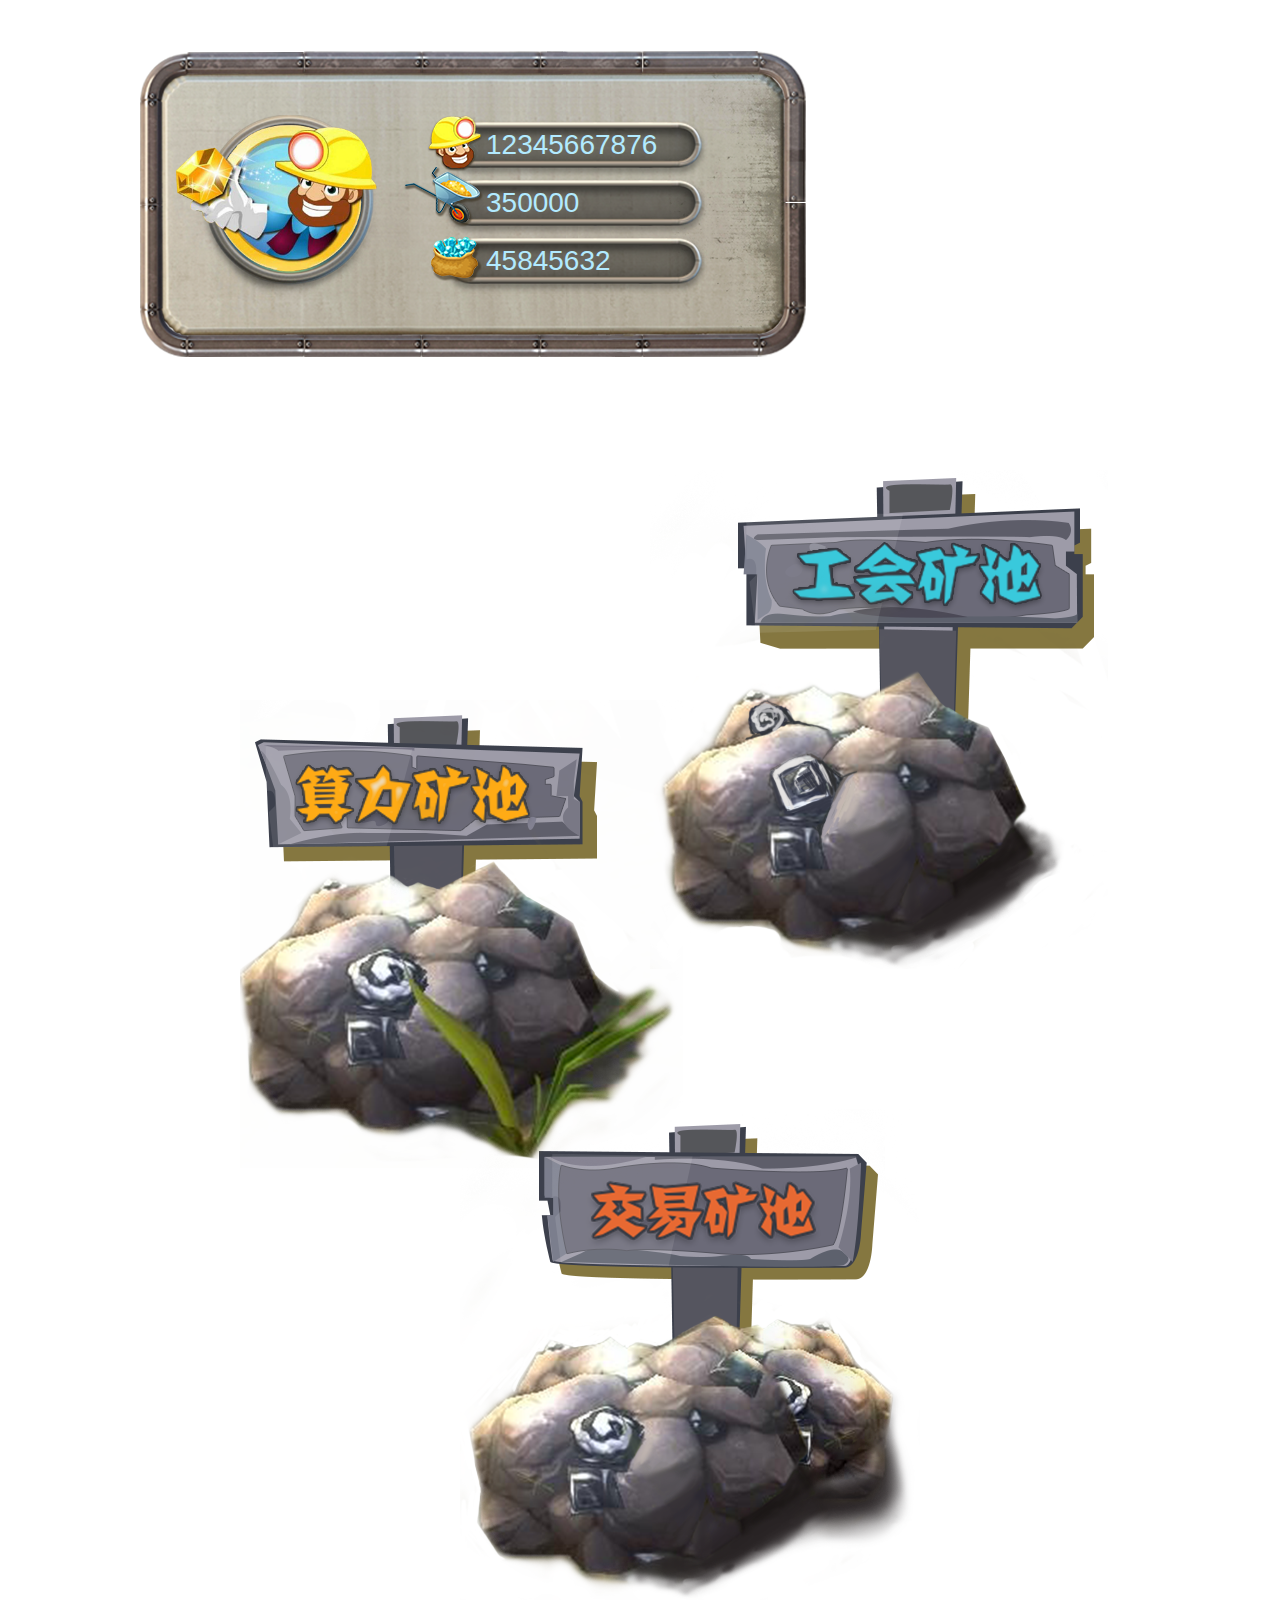
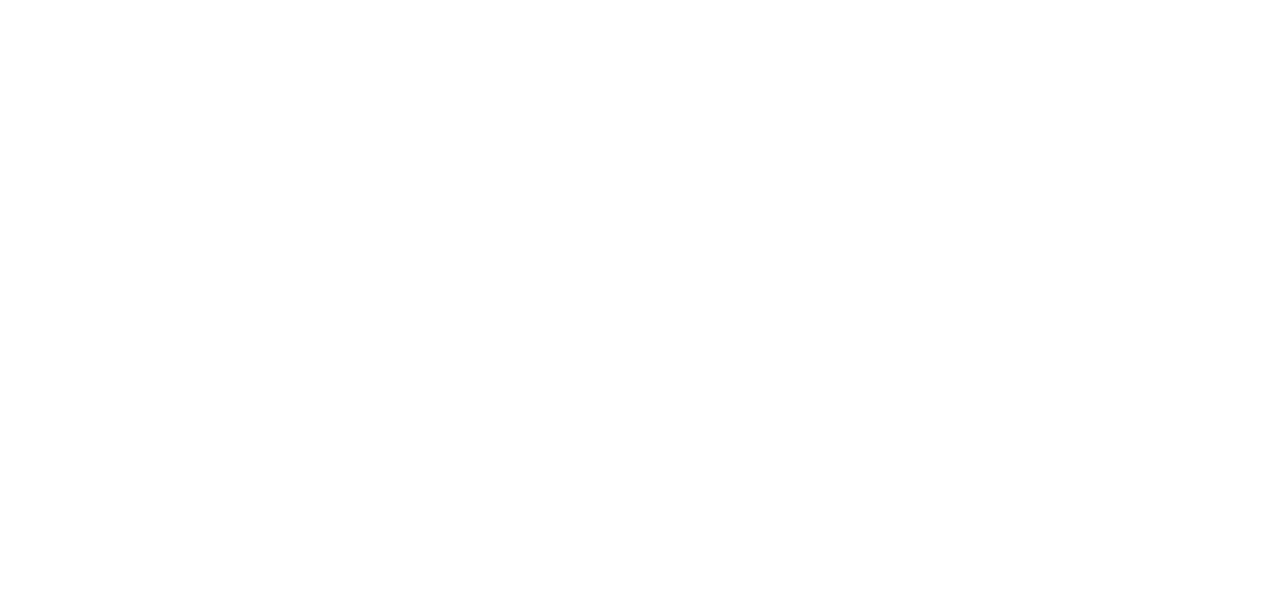
==== index.html @ 82f3ab74 "首页未完成2018-03-07" ====
<!DOCTYPE html>
<html>
<head>
    <meta charset="utf-8">
    <meta name="viewport" content="initial-scale=1.0, maximum-scale=1.0, user-scalable=no" />
    <link rel="stylesheet" type="text/css" href="css/reset.css"/>
    <link rel="stylesheet" type="text/css" href="css/layout.css"/>
    <title></title>
</head>
<body>
	<div id="" class="container">
		<div id="" class="head-area head-portrait-bg clearfix">
			<img src="img/head-portrait.png" width="211" class="head-portrait"/>
			<div class="head-info">
				<div class="head-info-item">
					<img src="img/icon-user.png" class="head-info-icon"/>
					<div class="head-info-text">12345667876</div>
				</div>
				<div class="head-info-item">
					<img src="img/icon-saled-ks.png" class="head-info-icon"/>
					<div class="head-info-text">350000</div>
				</div>
				<div class="head-info-item">
					<img src="img/icon-bought-ks.png" class="head-info-icon"/>
					<div class="head-info-text">45845632</div>
				</div>
			</div>
		</div>
		<div class="pool-group">
			<a href="" class="pool-item union-mineral-pool">
				<img src="img/union-mineral-pool.png" width="482"/>
			</a>
			<a href="" class="pool-item trading-pool">
				<img src="img/trading-pool.png" width="460"/>
			</a>
			<a href="" class="pool-item calculating-force-ore-pool">
				<img src="img/calculating-force-ore-pool.png" width="443"/>
			</a>
		</div>
	</div>
</body>
</html>
---- css/layout.css ----
/****************************************公共默认样式********************************************/

html,
body {
	font-family: 'PingFangTC-Regular', 'pingfang SC', 'STHeitiSC-Light', 'Helvetica-Light', arrial, sans-serif;
}
body {
	/*height: 100vh;
	overflow: hidden;*/
}
input,
button,
textarea,
select,
div {
	outline: none;
	box-sizing: border-box;
}
.hidden {
	display: none;
}
img{
	display: block;
}
.clearfix:before,
.clearfix:after {
    display: table;
    content: " ";
}
.clearfix:after {
    clear: both;
}
.clearfix{
    zoom: 1;
}


/*首页*/
.container {
	max-width: 1080px;
	height: 2208px;
	margin: 0 auto;
	overflow: auto;
	position: relative;
}
.head-area.head-portrait-bg {
	margin: 50px auto auto 40px;
	padding: 60px 30px;
	width: 666px;
	height: 307px;
	background: url(../img/head-portrait-bg.png) no-repeat;
}
.head-area .head-portrait{
	margin-right: 27px;
	float: left;
}
.head-area .head-info{
	width: 270px;
	padding-left: 33px;
	float: left;
}
.head-area .head-info .head-info-item{
	width: 267px;
	height: 58px;
	padding: 0 45px;
	position: relative;
	background: url(../img/head-item-bg.png) no-repeat;
}
.head-area .head-info .head-info-item:first-child{
	margin-top: 10px;
}
.head-area .head-info-item .head-info-icon{
	width: 84px;
	height: 64px;
	position: absolute;
	top: -15px;
	left: -41px;
}
.head-area .head-info-item:first-child .head-info-icon{
	top: -10px;
	left: -31px;
}
.head-area .head-info-item:last-child .head-info-icon{
	top: -9px;
	left: -29px;
}
.head-area .head-info-item .head-info-text{
	width: 100%;
	height: 100%;
	padding-top: 4px;
	padding-bottom: 12px;
	line-height: 42px;
	font-size: 28px;
	color: #b2eaff;
	overflow: hidden;
}
.pool-group .union-mineral-pool{
	position: absolute;
	top: 470px;
	right: 48px;
}
.pool-group .calculating-force-ore-pool{
	position: absolute;
	top: 700px;
	left: 140px;
}
.pool-group .trading-pool{
	position: absolute;
	right: 260px;
	bottom: 608px;
}
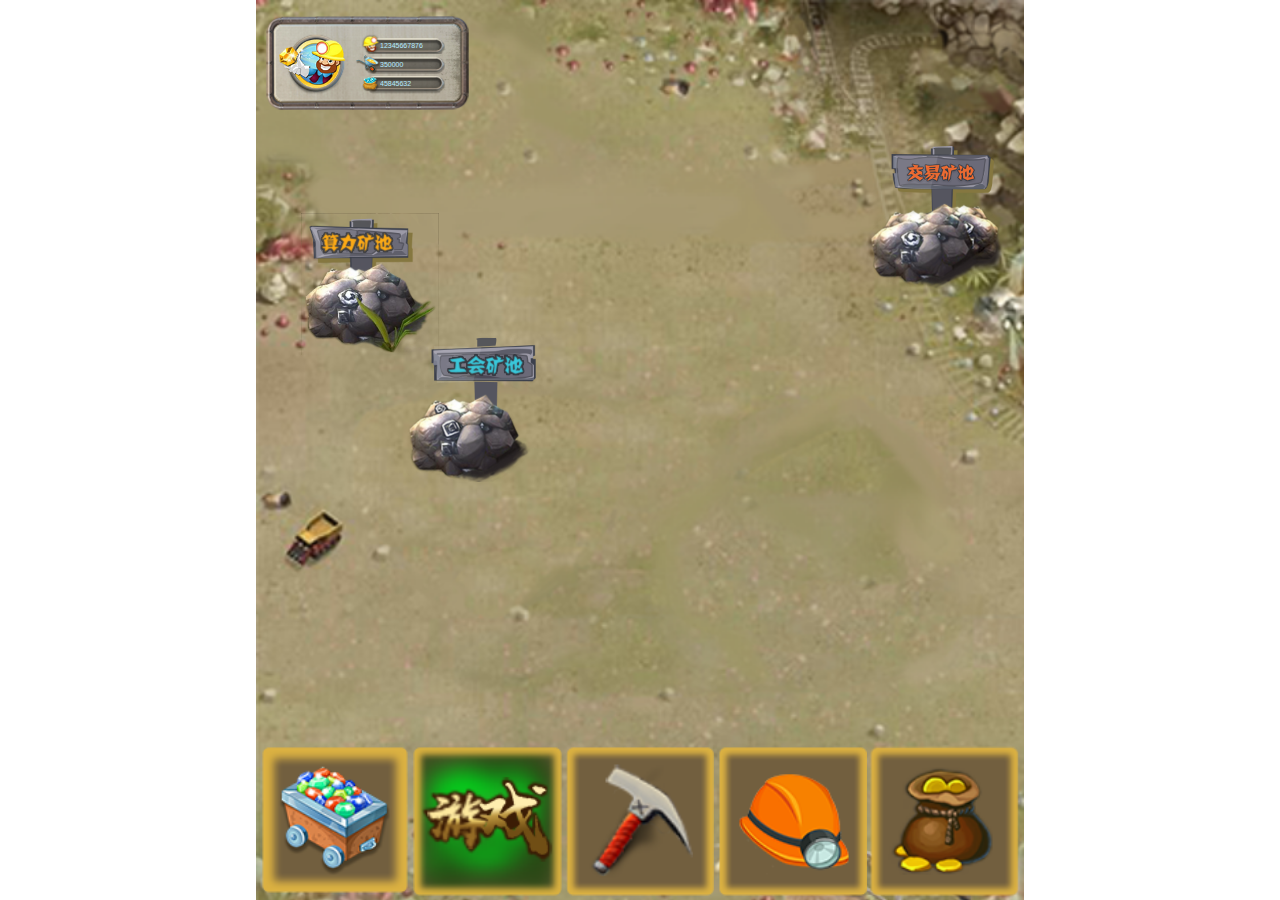
==== commit 0af06144: "首页2018-03-08" ====
--- a/index.html
+++ b/index.html
@@ -10,32 +10,46 @@
 <body>
 	<div id="" class="container">
 		<div id="" class="head-area head-portrait-bg clearfix">
-			<img src="img/head-portrait.png" width="211" class="head-portrait"/>
+			<img src="img/index-head@2x.png" width="69" class="head-portrait"/>
 			<div class="head-info">
-				<div class="head-info-item">
-					<img src="img/icon-user.png" class="head-info-icon"/>
+				<div class="head-info-item info-item-user">
 					<div class="head-info-text">12345667876</div>
 				</div>
-				<div class="head-info-item">
-					<img src="img/icon-saled-ks.png" class="head-info-icon"/>
+				<div class="head-info-item info-item-saled">
 					<div class="head-info-text">350000</div>
 				</div>
-				<div class="head-info-item">
-					<img src="img/icon-bought-ks.png" class="head-info-icon"/>
+				<div class="head-info-item info-item-bought">
 					<div class="head-info-text">45845632</div>
 				</div>
 			</div>
 		</div>
 		<div class="pool-group">
-			<a href="" class="pool-item union-mineral-pool">
-				<img src="img/union-mineral-pool.png" width="482"/>
+			<a href="" class="pool-item pool-transaction">
+				<img src="img/pool-transaction@2x.png" width="138"/>
 			</a>
-			<a href="" class="pool-item trading-pool">
-				<img src="img/trading-pool.png" width="460"/>
+			<a href="" class="pool-item pool-computing-power">
+				<img src="img/pool-computing-power@2x.png" width="138"/>
 			</a>
-			<a href="" class="pool-item calculating-force-ore-pool">
-				<img src="img/calculating-force-ore-pool.png" width="443"/>
+			<a href="" class="pool-item pool-labour-union">
+				<img src="img/pool-labour-union@2x.png" width="138"/>
 			</a>
+		</div>
+		<div class="index-btn-group">
+			<div class="index-btn-item">
+				<a href=""><img src="img/icon-market@2x.png"/></a>
+			</div>
+			<div class="index-btn-item">
+				<a href=""><img src="img/icon-game@2x.png"/></a>
+			</div>
+			<div class="index-btn-item">
+				<a href=""><img src="img/icon-transfer-hammer@2x.png"/></a>
+			</div>
+			<div class="index-btn-item">
+				<a href=""><img src="img/icon-my@2x.png"/></a>
+			</div>
+			<div class="index-btn-item">
+				<a href=""><img src="img/icon-tie@2x.png"/></a>
+			</div>
 		</div>
 	</div>
 </body>
--- a/css/layout.css
+++ b/css/layout.css
@@ -37,76 +37,96 @@
 
 /*首页*/
 .container {
-	max-width: 1080px;
-	height: 2208px;
+	max-width: 768px;
+	height: 100vh;
 	margin: 0 auto;
 	overflow: auto;
 	position: relative;
+	background: url(../img/index-bg@2x.png) no-repeat;
+	background-size: cover;
 }
 .head-area.head-portrait-bg {
-	margin: 50px auto auto 40px;
-	padding: 60px 30px;
-	width: 666px;
-	height: 307px;
-	background: url(../img/head-portrait-bg.png) no-repeat;
+	margin: 16px auto auto 10px;
+	padding: 18px 24px 18px 12px;
+	width: 203px;
+	height: 94px;
+	background: url(../img/index-head-bg@2x.png) no-repeat;
+	background-size: cover;
 }
 .head-area .head-portrait{
-	margin-right: 27px;
+	margin-right: 8px;
 	float: left;
 }
 .head-area .head-info{
-	width: 270px;
-	padding-left: 33px;
 	float: left;
 }
 .head-area .head-info .head-info-item{
-	width: 267px;
-	height: 58px;
-	padding: 0 45px;
+	width: 90px;
+	height: 20px;
+	padding: 0 8px 0 25px;
 	position: relative;
-	background: url(../img/head-item-bg.png) no-repeat;
 }
-.head-area .head-info .head-info-item:first-child{
-	margin-top: 10px;
+.head-area .head-info .head-info-item.info-item-user{
+	background: url(../img/index-head-info-bg-01@2x.png) no-repeat;
+	background-size: 100% 100%;
 }
-.head-area .head-info-item .head-info-icon{
-	width: 84px;
-	height: 64px;
-	position: absolute;
-	top: -15px;
-	left: -41px;
+.head-area .head-info .head-info-item.info-item-saled{
+	background: url(../img/index-head-info-bg-02@2x.png);
+	background-size: 100% 100%;
 }
-.head-area .head-info-item:first-child .head-info-icon{
-	top: -10px;
-	left: -31px;
-}
-.head-area .head-info-item:last-child .head-info-icon{
-	top: -9px;
-	left: -29px;
+.head-area .head-info .head-info-item.info-item-bought{
+	background: url(../img/index-head-info-bg-03@2x.png);
+	background-size: 100% 100%;
 }
 .head-area .head-info-item .head-info-text{
 	width: 100%;
 	height: 100%;
-	padding-top: 4px;
-	padding-bottom: 12px;
-	line-height: 42px;
-	font-size: 28px;
+	line-height: 20px;
+	font-size: 7px;
 	color: #b2eaff;
 	overflow: hidden;
 }
-.pool-group .union-mineral-pool{
+.head-area .head-info-item.info-item-user .head-info-text{
+	padding-top: 4px;
+	line-height: 16px;
+}
+.head-area .head-info-item.info-item-saled .head-info-text{
+	padding-top: 2px;
+	line-height: 18px;
+}
+.pool-group a.pool-item{
+	display: block;
+}
+.pool-group .pool-transaction{
 	position: absolute;
-	top: 470px;
-	right: 48px;
+	top: 142px;
+	right: 20px;
 }
-.pool-group .calculating-force-ore-pool{
+.pool-group .pool-computing-power{
 	position: absolute;
-	top: 700px;
-	left: 140px;
+	top: 213px;
+	left: 45px;
 }
-.pool-group .trading-pool{
+.pool-group .pool-labour-union{
 	position: absolute;
-	right: 260px;
-	bottom: 608px;
+	top: 334px;
+	left: 150px;
+}
+.index-btn-group{
+	width: 100%;
+	padding: 0 3px 3px 3px;
+	position: absolute;
+	bottom: 0;
+	display: flex;
+}
+.index-btn-group .index-btn-item a{
+	display: block;
+}
+.index-btn-group .index-btn-item{
+	padding: 0 2px;
+	flex: 1;
+}
+.index-btn-group .index-btn-item img{
+	width: 100%;
 }
 
